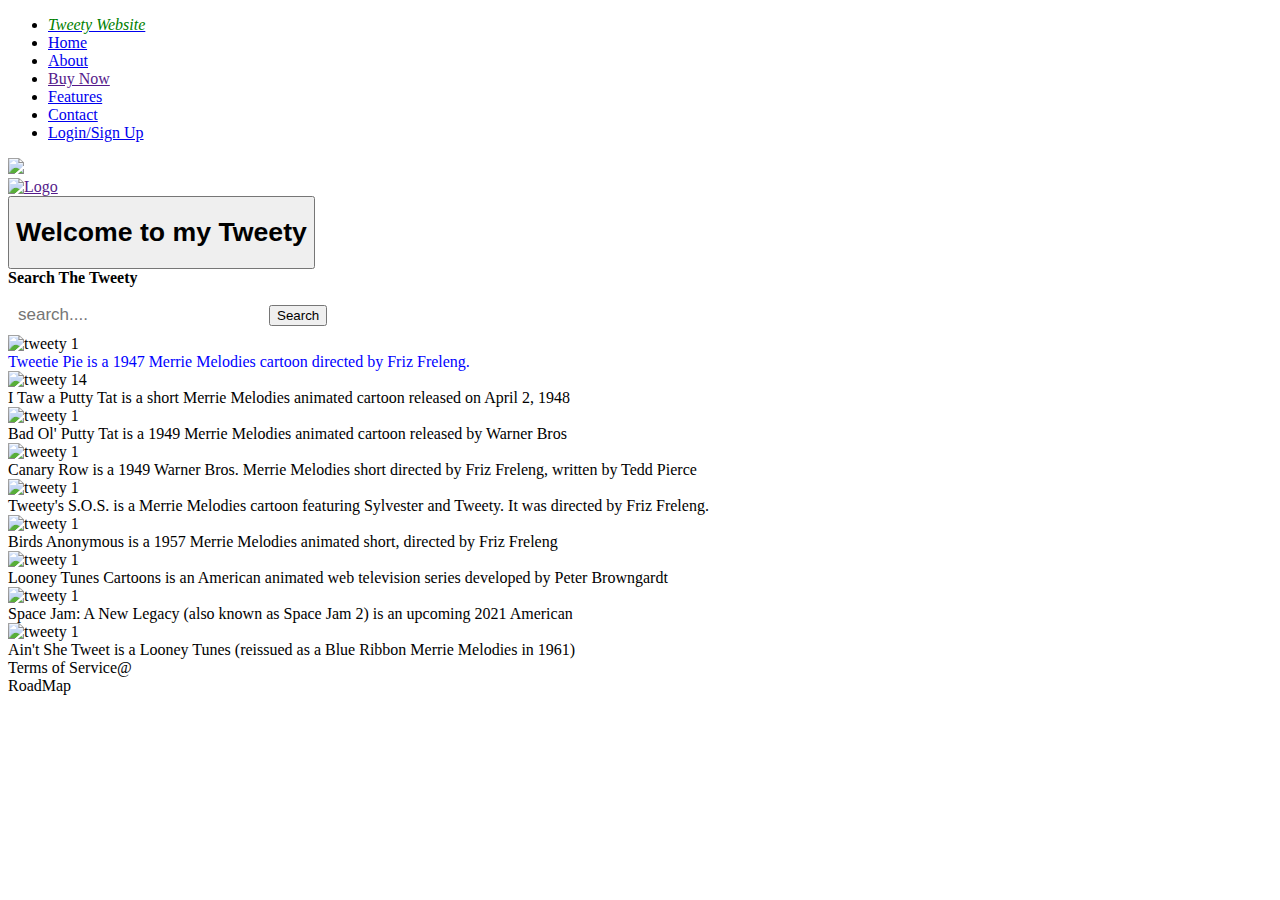
==== index.html @ f3990c09 "first commit" ====
<!DOCTYPE html>
<html lang="en">
    <head>
        <title>
            Simple Tweety
        </title>
        <link rel="stylesheet" type="text/css" href="./css/index.css">
    </head>
    <body>
        <div class="cont">
            <div class="header">
            <nav>
    <ul class="menu">
        <li class="item"><a href="#"><i style="color:green"> Tweety Website</i></a></li>
        <li class="item"><a href="#">Home</a></li>
        <li class="item"><a href="about.html">About</a></li>
        <li class="item"><a href="">Buy Now </a></li>
        <li class="item"><a href="feature.html">Features</a></li>
        <li class="item"><a href="frequent.html">Contact</a>
        </li>
        <li class="item button secondary"><a href="#">Login/Sign Up</a></li>
    </ul>
</nav>
              <div>
              <img src="./resources/1.jpg" class="hero"> 
               <div id="logo">
                   <a href=""><img src="./resources/logo.png" alt="Logo"></a>
                </div>
              <div class="heading"><button><h1 style="text-align:center"> Welcome to my Tweety</h1></button></div>
              </div>
              </div>
                <div id="name"><b>Search The Tweety</b>
                <div class="item">
                    <input type="search" id="searchbar" style="padding:10px;font-size:20px; border:none; margin-top: 8px;
  margin-right: 16px;
  font-size: 17px;" placeholder="search....">
                    
                    <button class="btn">Search</button>
                </div>
                </div>
                <div class="grid-container">
  <div class="grid-item"> <img src="./resources/2.jpg" alt="tweety 1" id="tweety-img">
  <div style="color:blue">Tweetie Pie is a 1947 Merrie Melodies cartoon directed by Friz Freleng.</div>
  </div>
  <div class="grid-item"> <img src="./resources/3.jpg" alt="tweety 1" id="tweety-img">4
  <div>I Taw a Putty Tat is a short Merrie Melodies animated cartoon released on April 2, 1948</div>
  </div>
  <div class="grid-item"> <img src="./resources/4.png" alt="tweety 1" id="tweety-img">
  <div>
  Bad Ol' Putty Tat is a 1949 Merrie Melodies animated cartoon released by Warner Bros</div>
  </div>
  <div class="grid-item"> <img src="./resources/5.jpg" alt="tweety 1" id="tweety-img">
  <div>Canary Row is a 1949 Warner Bros. Merrie Melodies short directed by Friz Freleng, written by Tedd Pierce</div>
  </div>
  
  <div class="grid-item"> <img src="./resources/6.png" alt="tweety 1" id="tweety-img">
   <div>Tweety's S.O.S. is a Merrie Melodies cartoon featuring Sylvester and Tweety. It was directed by Friz Freleng.</div>
   </div>
   <div class="grid-item"> <img src="./resources/7.jpg" alt="tweety 1" id="tweety-img">
  <div>Birds Anonymous is a 1957 Merrie Melodies animated short, directed by Friz Freleng </div>
  </div>
  
  <div class="grid-item"> <img src="./resources/8.jpg" alt="tweety 1" id="tweety-img">
  <div> Looney Tunes Cartoons is an American animated web television series developed by Peter Browngardt </div>
  </div>
  <div class="grid-item"> <img src="./resources/9.jpeg" alt="tweety 1" id="tweety-img">
  <div> Space Jam: A New Legacy (also known as Space Jam 2) is an upcoming 2021 American </div>
  </div>
  <div class="grid-item"> <img src="./resources/10.png" alt="tweety 1" id="tweety-img">
  <div> Ain't She Tweet is a Looney Tunes (reissued as a Blue Ribbon Merrie Melodies in 1961)  </div>
  </div>
</div>
         <div class="footer">
                <div id="separator"></div>
                <div id="footer-cont">
                    <div>Terms of Service@</div>
                    <div>RoadMap</div>
                </div>   
    </body>
</html>
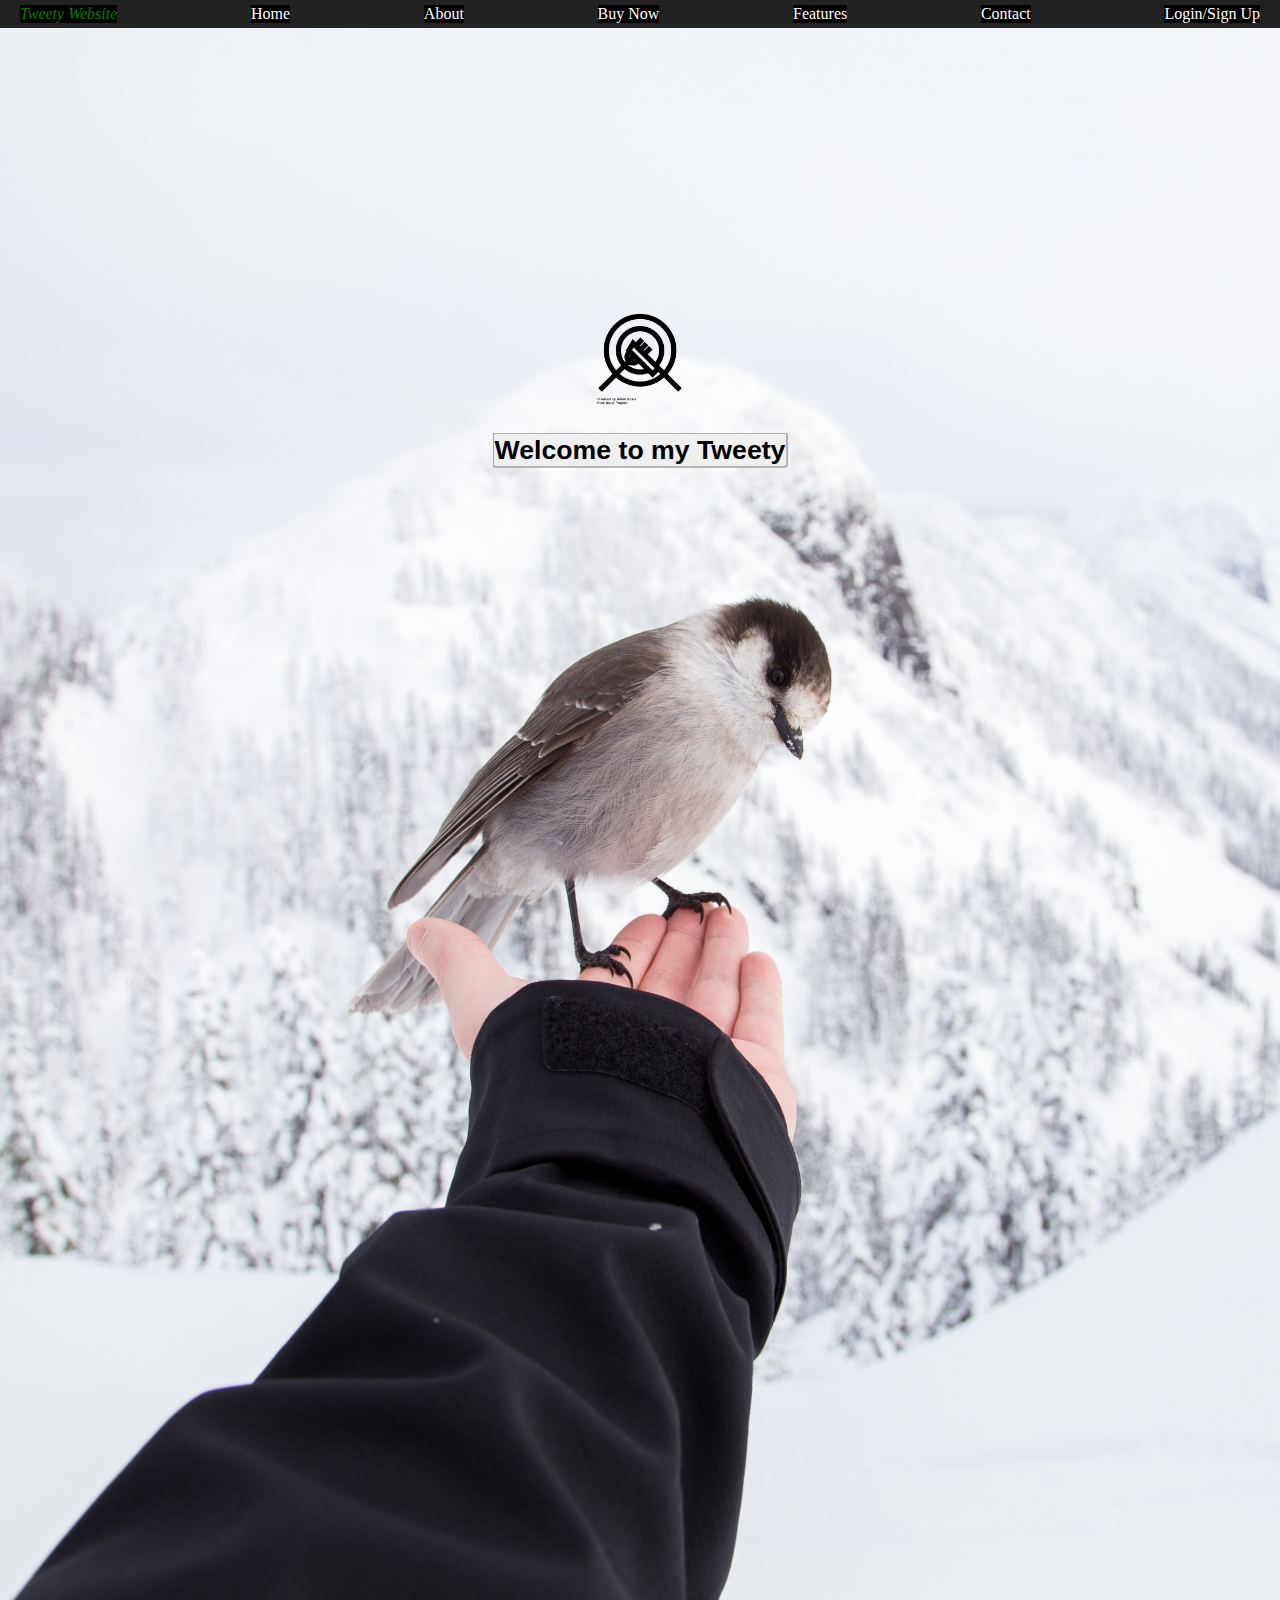
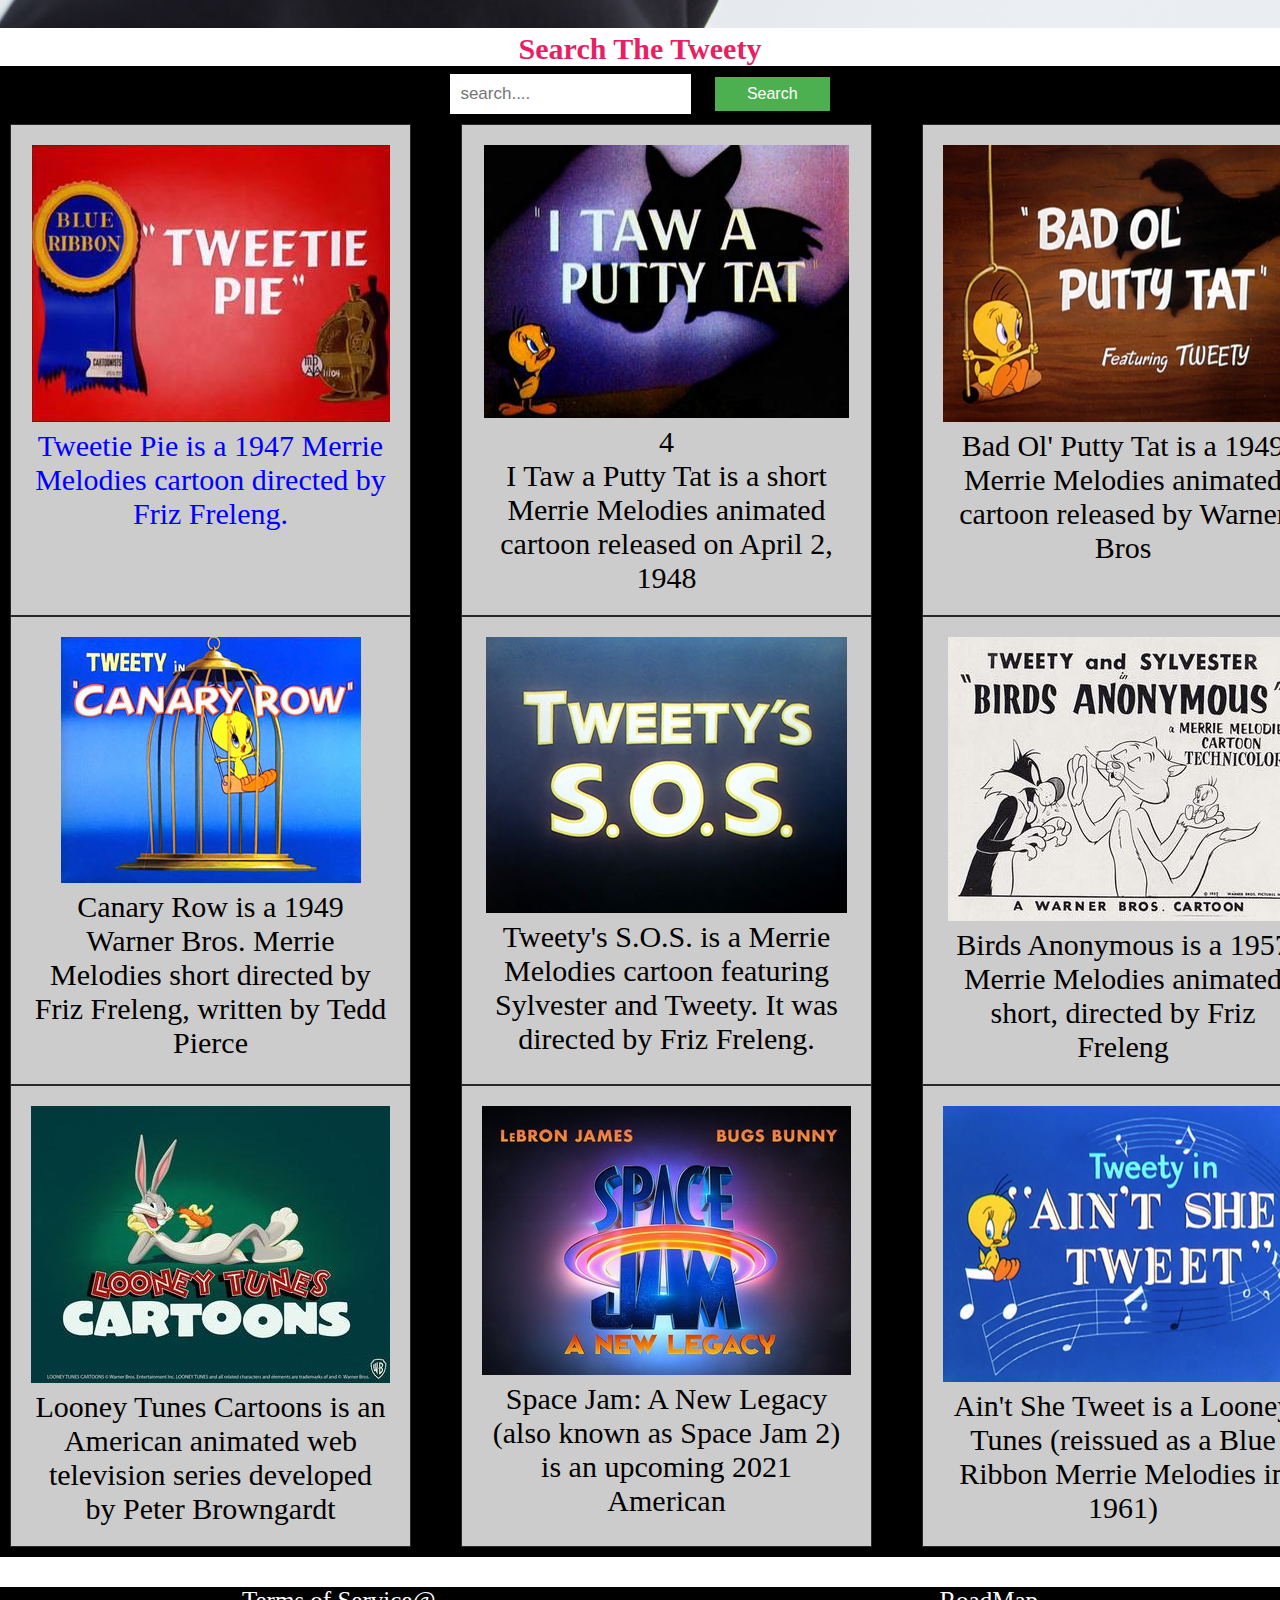
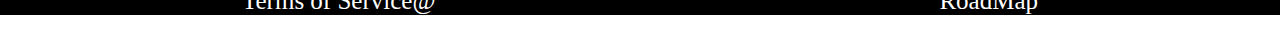
==== commit d276206a: "Update index.html" ====
--- a/index.html
+++ b/index.html
@@ -14,7 +14,7 @@
         <li class="item"><a href="#"><i style="color:green"> Tweety Website</i></a></li>
         <li class="item"><a href="#">Home</a></li>
         <li class="item"><a href="about.html">About</a></li>
-        <li class="item"><a href="">Buy Now </a></li>
+        <li class="item"><a href="buy.html">Buy Now </a></li>
         <li class="item"><a href="feature.html">Features</a></li>
         <li class="item"><a href="frequent.html">Contact</a>
         </li>
@@ -77,4 +77,4 @@
                     <div>RoadMap</div>
                 </div>   
     </body>
-</html>+</html>
--- a/css/index.css
+++ b/css/index.css
@@ -0,0 +1,118 @@
+*{
+ margin:0px;
+ padding:0px;
+ box-sizing: border-box;
+}
+
+.hero{
+    background-image: url("jay-wennington-N_Y88TWmGwA-unsplash.jpg");
+    background-repeat: no-repeat, repeat;
+    background-color: #cccccc;
+    max-width:100%;
+    background-size: auto;
+}
+.heading{
+    position: absolute;
+  top: 50%;
+  left: 50%;
+  transform: translate(-50%, -50%);
+}
+    #logo {
+        grid-area: logo;
+        text-align: center;
+        font-size: 20px;
+    }
+    
+    #logo img {
+        width: 100px;
+        max-width: auto;
+        position: absolute;
+      top: 40%;
+     left: 50%;
+     margin:auto;
+     transform: translate(-50%, -50%);
+    }
+    .menu {
+        display: flex;
+        flex-wrap: wrap;
+        justify-content: space-between;
+        align-items: center;
+        list-style-type: none;
+        top:10%;
+    }
+    nav {
+        position: relative;
+        background: #222;
+        padding: 5px 20px;
+    }
+    a {
+        color: white;
+        text-decoration: none;
+        position: pointer;
+    }
+    a:hover{
+        color:#2196F3;
+    }
+    .item{
+        background-color: black;
+        max-width: 100%;
+    }
+#name{
+    text-align:center;
+    color:#E91E63;
+    font-size:30px;
+}
+.btn{
+    background-color: #4CAF50; 
+  border: none;
+  color: white;
+  padding: 8px 32px;
+  text-align: center;
+  text-decoration: none;
+  display: inline-block;
+  font-size: 16px;
+  cursor: pointer;
+
+}
+.grid-container {
+    display: grid;
+    grid-column-gap: 50px;
+    grid-template-columns: auto auto auto;
+    background-color:black;
+    padding: 10px;
+    cursor:pointer;
+  }
+  .grid-item {
+    background-color: rgba(255, 255, 255, 0.8);
+    border: 1px solid rgba(0, 0, 0, 0.8);
+    padding: 20px;
+    font-size: 30px;
+    text-align: center;
+  }
+@media screen and (max-width: 600px) {
+    .menu nav a, .search input[type=text] {
+      float: none;
+      display: block;
+      text-align: left;
+      width: 100%;
+      margin: 0;
+      padding: 14px;
+    }
+    .search input[type=text] {
+      border: 1px solid #ccc;
+    }
+  }
+  #footer-cont {
+    margin-top: 30px;
+    margin-bottom: 15px;
+    display: grid;
+    grid-template-columns: auto auto;
+    grid-gap: 20px;
+    justify-content: space-around;
+    background-color: black;
+}
+
+#footer-cont :nth-child(n) {
+    color: white;
+    font-size: 25px;
+}